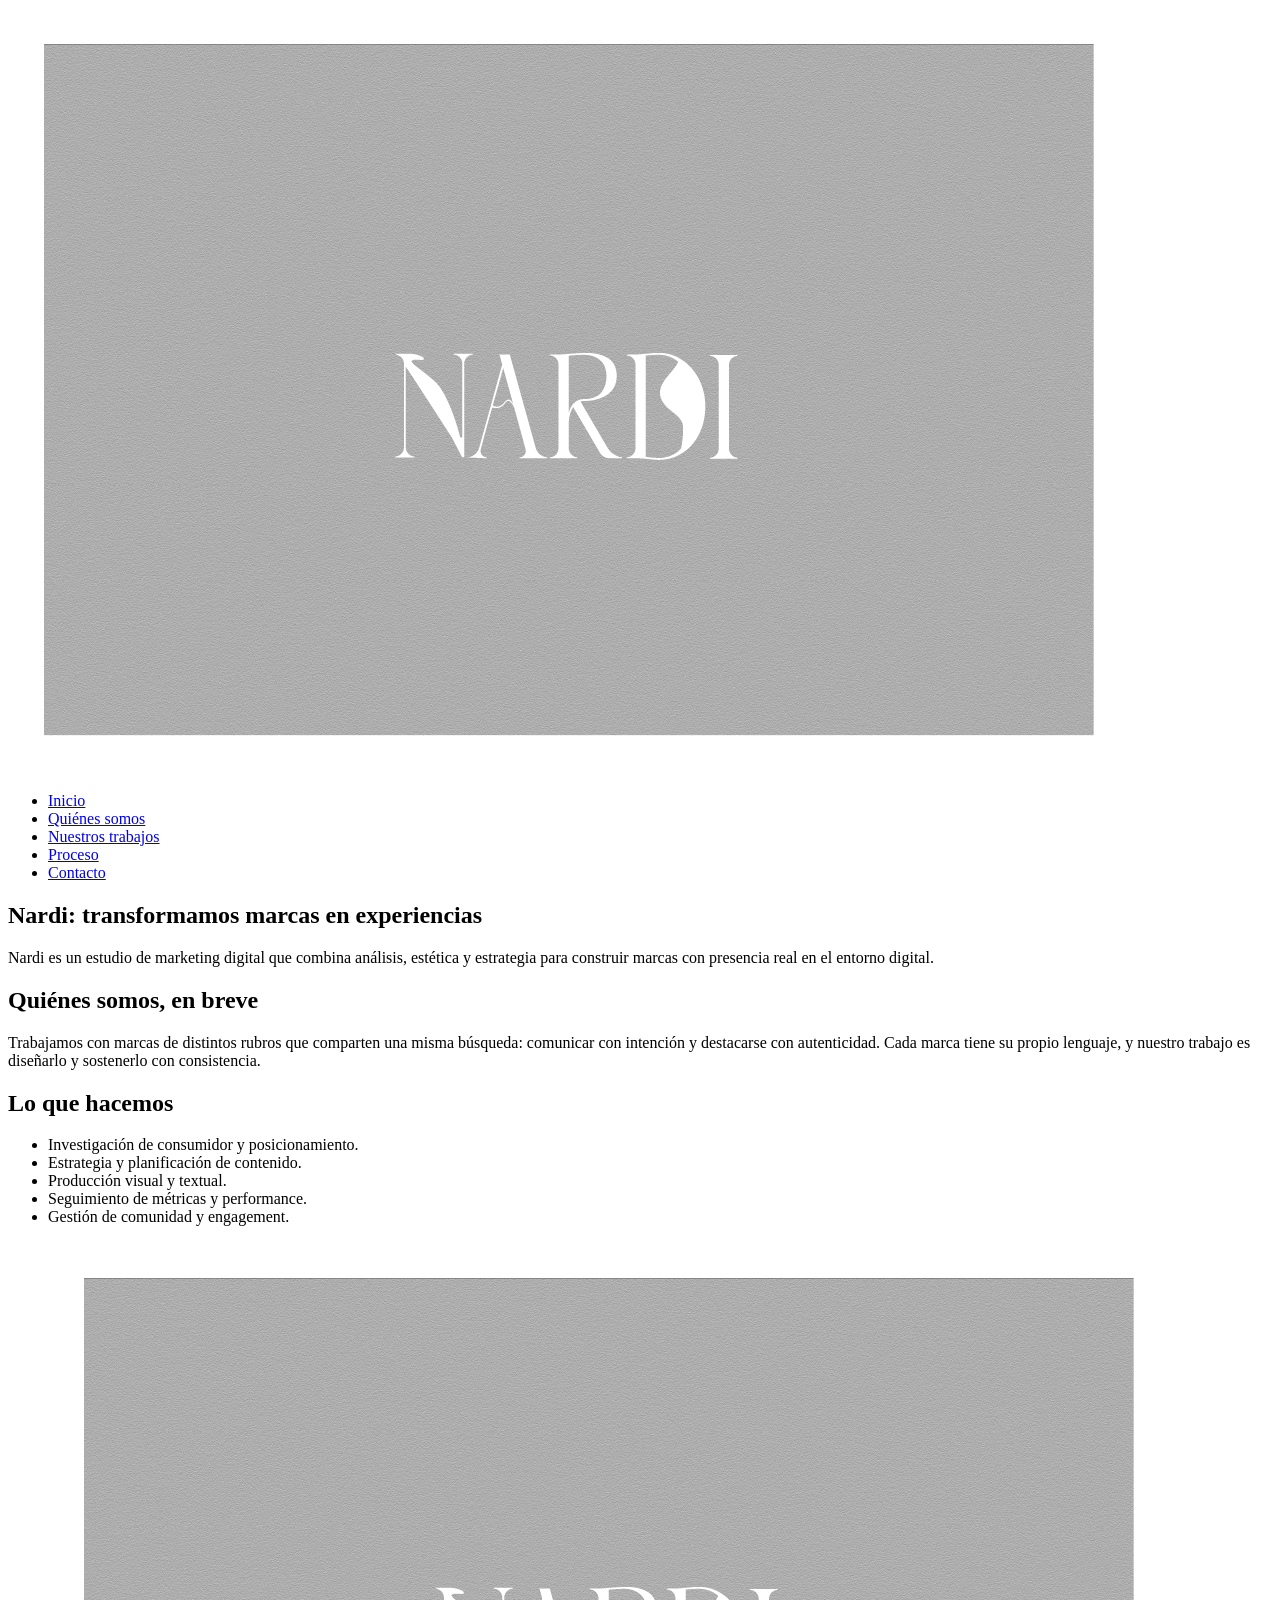
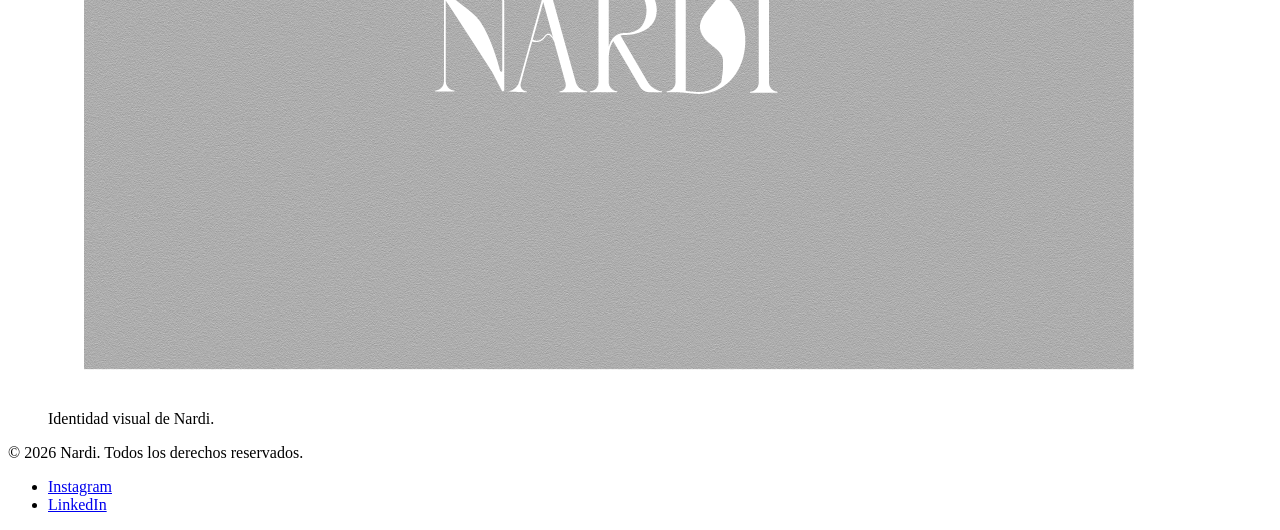
==== index.html @ d9630304 "estructura base del sitio" ====
<!DOCTYPE html>
<html lang="es">
<head>
    <meta charset="UTF-8">
    <meta name="viewport" content="width=device-width, initial-scale=1.0">
    <title>Nardi | Digital Marketing Agency</title>
</head>
<body>

    <header>
        <img src="./img/nardi-logo.png" alt="Nardi">
        <nav>
            <ul>
                <li><a href="./index.html">Inicio</a></li>
                <li><a href="./pages/quienes-somos.html">Quiénes somos</a></li>
                <li><a href="./pages/nuestros-trabajos.html">Nuestros trabajos</a></li>
                <li><a href="./pages/proceso.html">Proceso</a></li>
                <li><a href="./pages/contacto.html">Contacto</a></li>
            </ul>
        </nav>
    </header>

    <main>
        <section>
            <h1>Nardi: transformamos marcas en experiencias</h1>
            <p>Nardi es un estudio de marketing digital que combina análisis, estética y estrategia para construir marcas con presencia real en el entorno digital.</p>
        </section>

        <section>
            <h2>Quiénes somos, en breve</h2>
            <p>Trabajamos con marcas de distintos rubros que comparten una misma búsqueda: comunicar con intención y destacarse con autenticidad. Cada marca tiene su propio lenguaje, y nuestro trabajo es diseñarlo y sostenerlo con consistencia.</p>
        </section>

        <section>
            <h2>Lo que hacemos</h2>
            <ul>
                <li>Investigación de consumidor y posicionamiento.</li>
                <li>Estrategia y planificación de contenido.</li>
                <li>Producción visual y textual.</li>
                <li>Seguimiento de métricas y performance.</li>
                <li>Gestión de comunidad y engagement.</li>
            </ul>
        </section>

        <figure>
            <img src="./img/nardi-logo.png" alt="Logo de Nardi">
            <figcaption>Identidad visual de Nardi.</figcaption>
        </figure>
    </main>

    <footer>
        <p>&copy; 2026 Nardi. Todos los derechos reservados.</p>
        <ul>
            <li><a href="#">Instagram</a></li>
            <li><a href="#">LinkedIn</a></li>
        </ul>
    </footer>

</body>
</html>
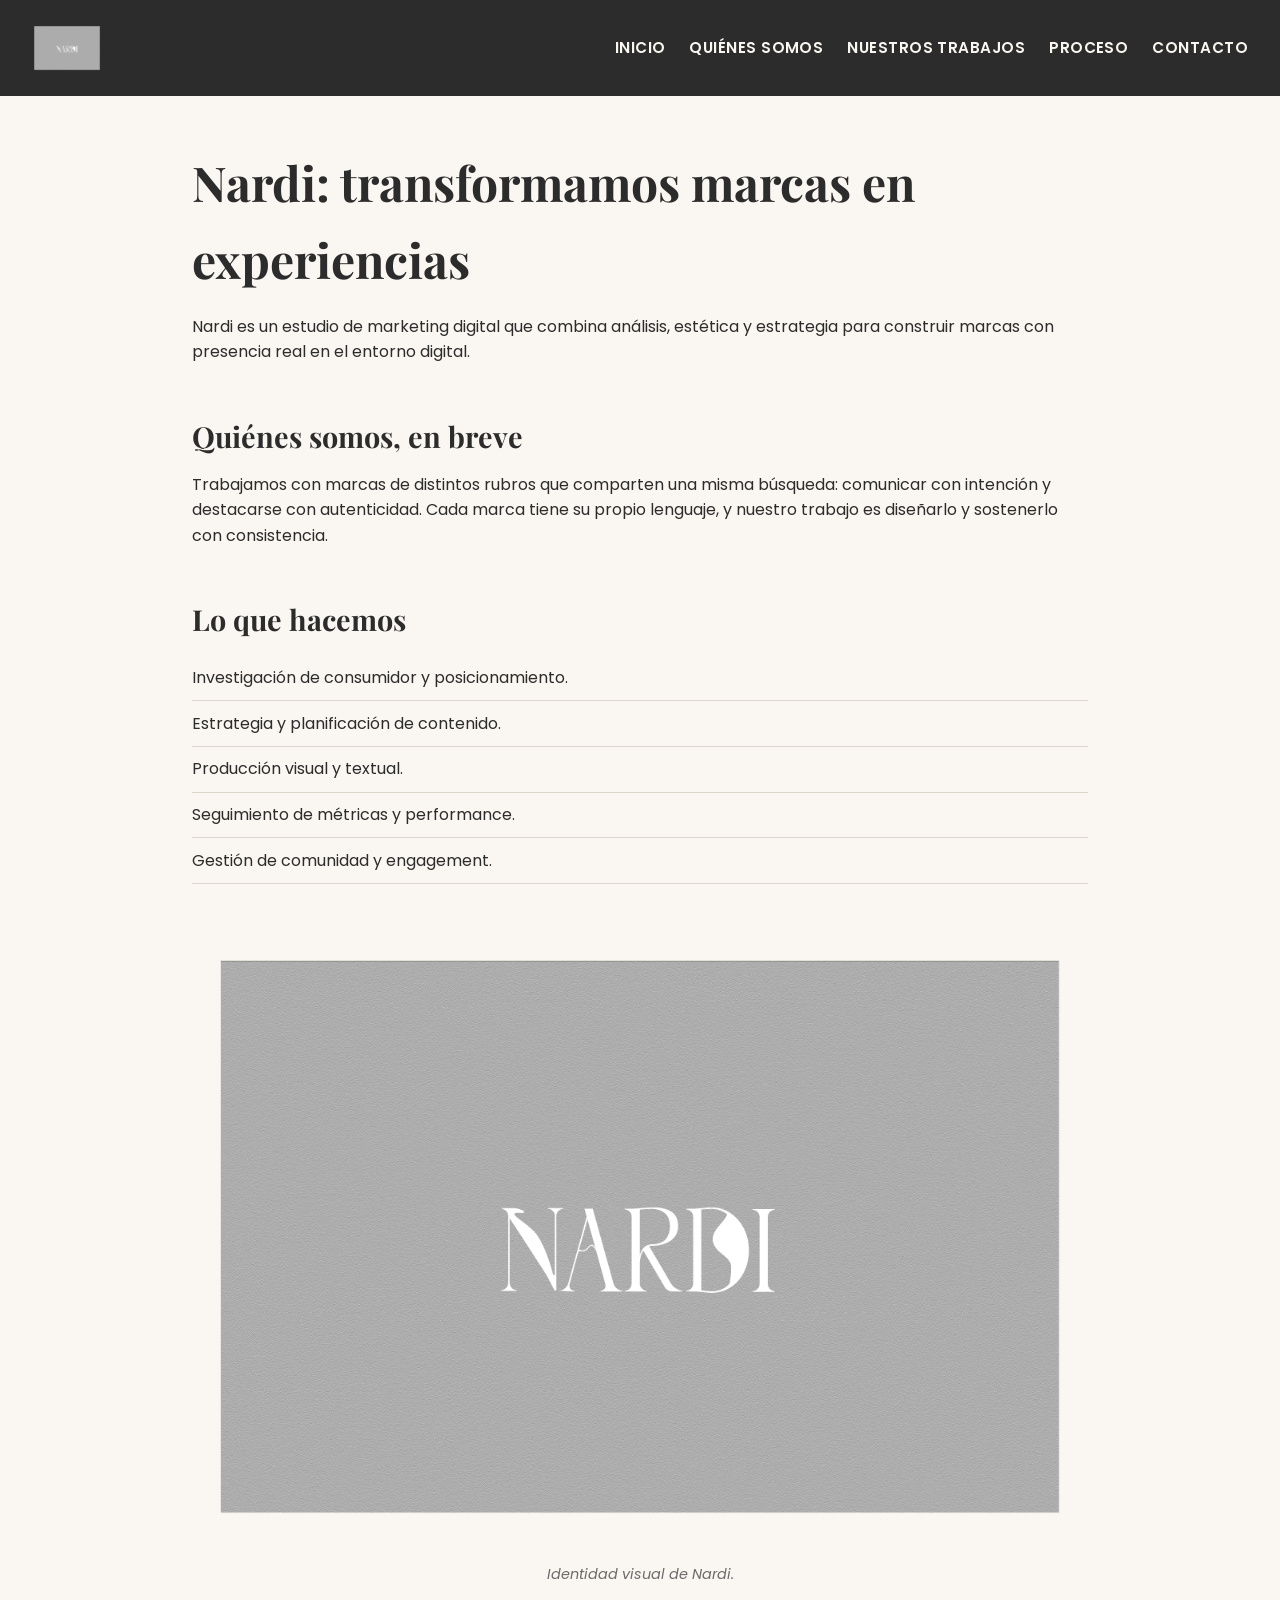
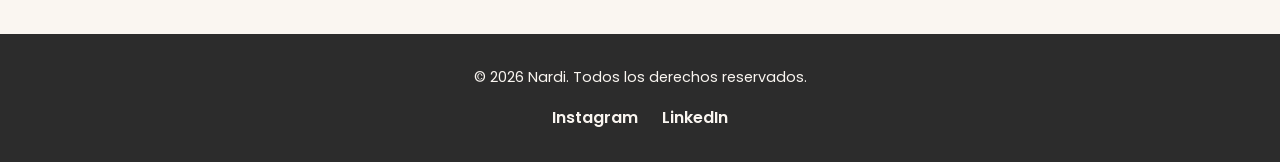
==== commit 5fc3e716: "estilizacion visual con css" ====
--- a/index.html
+++ b/index.html
@@ -4,36 +4,40 @@
     <meta charset="UTF-8">
     <meta name="viewport" content="width=device-width, initial-scale=1.0">
     <title>Nardi | Digital Marketing Agency</title>
+    <link rel="preconnect" href="https://fonts.googleapis.com">
+    <link rel="preconnect" href="https://fonts.gstatic.com" crossorigin>
+    <link href="https://fonts.googleapis.com/css2?family=Playfair+Display:wght@600;700&family=Poppins:wght@300;400;600&display=swap" rel="stylesheet">
+    <link rel="stylesheet" href="./styles/styles.css">
 </head>
 <body>
 
-    <header>
-        <img src="./img/nardi-logo.png" alt="Nardi">
-        <nav>
-            <ul>
-                <li><a href="./index.html">Inicio</a></li>
-                <li><a href="./pages/quienes-somos.html">Quiénes somos</a></li>
-                <li><a href="./pages/nuestros-trabajos.html">Nuestros trabajos</a></li>
-                <li><a href="./pages/proceso.html">Proceso</a></li>
-                <li><a href="./pages/contacto.html">Contacto</a></li>
+    <header class="site-header">
+        <img class="logo" src="./img/nardi-logo.png" alt="Nardi">
+        <nav class="site-nav">
+            <ul class="nav-list">
+                <li><a class="nav-link" href="./index.html">Inicio</a></li>
+                <li><a class="nav-link" href="./pages/quienes-somos.html">Quiénes somos</a></li>
+                <li><a class="nav-link" href="./pages/nuestros-trabajos.html">Nuestros trabajos</a></li>
+                <li><a class="nav-link" href="./pages/proceso.html">Proceso</a></li>
+                <li><a class="nav-link" href="./pages/contacto.html">Contacto</a></li>
             </ul>
         </nav>
     </header>
 
-    <main>
-        <section>
+    <main class="site-main">
+        <section class="section section-intro">
             <h1>Nardi: transformamos marcas en experiencias</h1>
             <p>Nardi es un estudio de marketing digital que combina análisis, estética y estrategia para construir marcas con presencia real en el entorno digital.</p>
         </section>
 
-        <section>
+        <section class="section">
             <h2>Quiénes somos, en breve</h2>
             <p>Trabajamos con marcas de distintos rubros que comparten una misma búsqueda: comunicar con intención y destacarse con autenticidad. Cada marca tiene su propio lenguaje, y nuestro trabajo es diseñarlo y sostenerlo con consistencia.</p>
         </section>
 
-        <section>
+        <section class="section">
             <h2>Lo que hacemos</h2>
-            <ul>
+            <ul class="content-list">
                 <li>Investigación de consumidor y posicionamiento.</li>
                 <li>Estrategia y planificación de contenido.</li>
                 <li>Producción visual y textual.</li>
@@ -42,17 +46,17 @@
             </ul>
         </section>
 
-        <figure>
-            <img src="./img/nardi-logo.png" alt="Logo de Nardi">
-            <figcaption>Identidad visual de Nardi.</figcaption>
+        <figure class="figure">
+            <img class="figure-img" src="./img/nardi-logo.png" alt="Logo de Nardi">
+            <figcaption class="figure-caption">Identidad visual de Nardi.</figcaption>
         </figure>
     </main>
 
-    <footer>
-        <p>&copy; 2026 Nardi. Todos los derechos reservados.</p>
-        <ul>
-            <li><a href="#">Instagram</a></li>
-            <li><a href="#">LinkedIn</a></li>
+    <footer class="site-footer">
+        <p class="footer-text">&copy; 2026 Nardi. Todos los derechos reservados.</p>
+        <ul class="social-list">
+            <li><a class="social-link" href="#">Instagram</a></li>
+            <li><a class="social-link" href="#">LinkedIn</a></li>
         </ul>
     </footer>
 
--- a/styles/styles.css
+++ b/styles/styles.css
@@ -0,0 +1,186 @@
+/* =============================================
+   NARDI — Hoja de estilos general
+   Paleta: gris carbón + blanco hueso + terracota
+   Tipografía: Playfair Display (títulos) + Poppins (texto)
+   =========================================== */
+
+/* ===== Variables globales ===== */
+:root {
+    --color-primary: #2C2C2C;
+    --color-secondary: #FAF6F1;
+    --color-accent: #C1694F;
+    --color-text: #2C2C2C;
+    --color-text-light: #FAF6F1;
+    --font-heading: 'Playfair Display', serif;
+    --font-body: 'Poppins', sans-serif;
+}
+
+/* ===== Reset básico ===== */
+* {
+    margin: 0;
+    padding: 0;
+    box-sizing: border-box;
+}
+
+/* ===== Tipografía y fondo general ===== */
+body {
+    font-family: var(--font-body);
+    font-weight: 400;
+    color: var(--color-text);
+    background-color: var(--color-secondary);
+    line-height: 1.6;
+}
+
+h1,
+h2 {
+    font-family: var(--font-heading);
+    color: var(--color-primary);
+    font-weight: 700;
+}
+
+h1 {
+    font-size: 2.5rem;
+    margin-bottom: 1rem;
+}
+
+p {
+    font-weight: 400;
+    font-size: 1rem;
+    margin-bottom: 1rem;
+}
+
+h2 {
+    font-size: 1.8rem;
+    margin-bottom: 0.8rem;
+}
+
+a {
+    color: var(--color-accent);
+    text-decoration: none;
+}
+
+a:hover {
+    text-decoration: underline;
+}
+
+/* ===== Header y navegación ===== */
+.site-header {
+    background-color: var(--color-primary);
+    padding: 1.5rem 2rem;
+    display: flex;
+    flex-wrap: wrap;
+    align-items: center;
+    justify-content: space-between;
+    gap: 1rem;
+}
+
+.logo {
+    height: 48px;
+    width: auto;
+    border-radius: 4px;
+}
+
+.site-nav .nav-list {
+    list-style: none;
+    display: flex;
+    flex-wrap: wrap;
+    gap: 1.5rem;
+}
+
+.nav-link {
+    color: var(--color-text-light);
+    font-weight: 600;
+    font-size: 0.95rem;
+    letter-spacing: 0.03em;
+    text-transform: uppercase;
+}
+
+.nav-link:hover {
+    color: var(--color-accent);
+    text-decoration: none;
+}
+
+/* ===== Contenido principal ===== */
+.site-main {
+    max-width: 960px;
+    margin: 0 auto;
+    padding: 3rem 2rem;
+}
+
+.section {
+    margin-bottom: 3rem;
+}
+
+.section-intro h1 {
+    font-size: 3rem;
+}
+
+.content-list {
+    list-style: none;
+}
+
+.content-list li {
+    padding: 0.6rem 0;
+    border-bottom: 1px solid #ddd6cd;
+}
+
+/* ===== Tarjetas: proyectos y pasos del proceso ===== */
+.card {
+    background-color: #ffffff;
+    border-left: 4px solid var(--color-accent);
+    padding: 1.5rem;
+    margin-bottom: 1.5rem;
+    border-radius: 4px;
+}
+
+.card h2 {
+    font-size: 1.4rem;
+    margin-bottom: 0.5rem;
+}
+
+/* ===== Figuras e imágenes ===== */
+.figure {
+    margin-top: 2rem;
+    text-align: center;
+}
+
+.figure-img {
+    max-width: 100%;
+    border-radius: 6px;
+}
+
+.figure-caption {
+    margin-top: 0.8rem;
+    font-style: italic;
+    color: #6b6b6b;
+    font-size: 0.9rem;
+}
+
+/* ===== Footer ===== */
+.site-footer {
+    background-color: var(--color-primary);
+    color: var(--color-text-light);
+    text-align: center;
+    padding: 2rem;
+}
+
+.footer-text {
+    margin-bottom: 1rem;
+    font-size: 0.9rem;
+}
+
+.social-list {
+    list-style: none;
+    display: flex;
+    justify-content: center;
+    gap: 1.5rem;
+}
+
+.social-link {
+    color: var(--color-text-light);
+    font-weight: 600;
+}
+
+.social-link:hover {
+    color: var(--color-accent);
+}
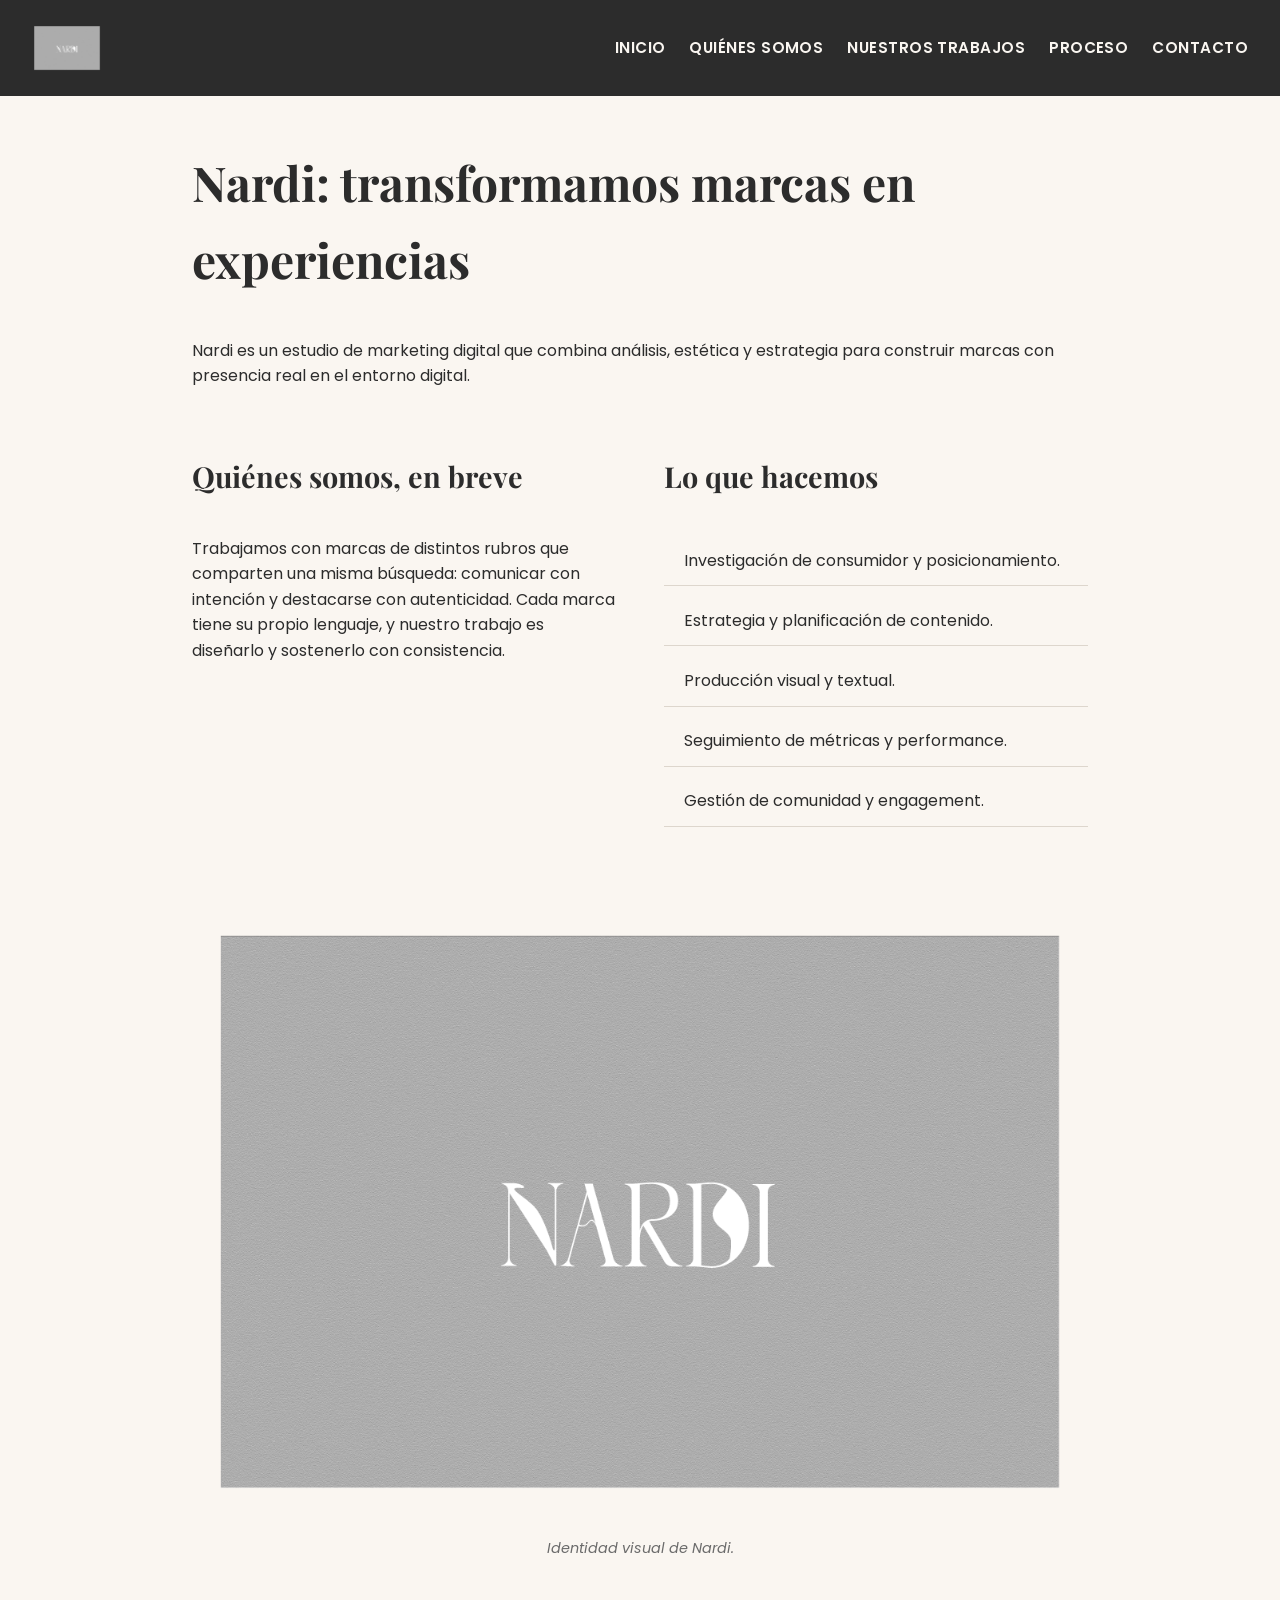
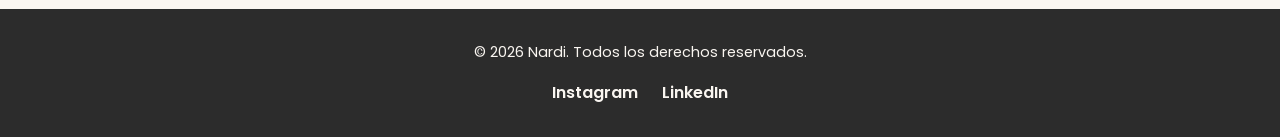
==== commit cb7712fa: "grid y media queries responsive" ====
--- a/index.html
+++ b/index.html
@@ -24,18 +24,18 @@
         </nav>
     </header>
 
-    <main class="site-main">
-        <section class="section section-intro">
+    <main class="site-main site-main--home">
+        <section class="section section-intro grid-hero">
             <h1>Nardi: transformamos marcas en experiencias</h1>
             <p>Nardi es un estudio de marketing digital que combina análisis, estética y estrategia para construir marcas con presencia real en el entorno digital.</p>
         </section>
 
-        <section class="section">
+        <section class="section grid-about">
             <h2>Quiénes somos, en breve</h2>
             <p>Trabajamos con marcas de distintos rubros que comparten una misma búsqueda: comunicar con intención y destacarse con autenticidad. Cada marca tiene su propio lenguaje, y nuestro trabajo es diseñarlo y sostenerlo con consistencia.</p>
         </section>
 
-        <section class="section">
+        <section class="section grid-services">
             <h2>Lo que hacemos</h2>
             <ul class="content-list">
                 <li>Investigación de consumidor y posicionamiento.</li>
@@ -46,7 +46,7 @@
             </ul>
         </section>
 
-        <figure class="figure">
+        <figure class="figure grid-figure">
             <img class="figure-img" src="./img/nardi-logo.png" alt="Logo de Nardi">
             <figcaption class="figure-caption">Identidad visual de Nardi.</figcaption>
         </figure>
--- a/styles/styles.css
+++ b/styles/styles.css
@@ -1,8 +1,16 @@
-/* =============================================
+/* ============================================
    NARDI — Hoja de estilos general
    Paleta: gris carbón + blanco hueso + terracota
    Tipografía: Playfair Display (títulos) + Poppins (texto)
-   =========================================== */
+   Layout: Flexbox + Box Model
+   ============================================ */
+
+/* ===== Reset básico (siempre primero) ===== */
+* {
+    margin: 0;
+    padding: 0;
+    box-sizing: border-box;
+}
 
 /* ===== Variables globales ===== */
 :root {
@@ -15,13 +23,6 @@
     --font-body: 'Poppins', sans-serif;
 }
 
-/* ===== Reset básico ===== */
-* {
-    margin: 0;
-    padding: 0;
-    box-sizing: border-box;
-}
-
 /* ===== Tipografía y fondo general ===== */
 body {
     font-family: var(--font-body);
@@ -100,15 +101,20 @@
     text-decoration: none;
 }
 
-/* ===== Contenido principal ===== */
+/* ===== Contenido principal (Flexbox + gap en vez de márgenes manuales) ===== */
 .site-main {
     max-width: 960px;
     margin: 0 auto;
     padding: 3rem 2rem;
+    display: flex;
+    flex-direction: column;
+    gap: 3rem;
 }
 
 .section {
-    margin-bottom: 3rem;
+    display: flex;
+    flex-direction: column;
+    gap: 1.5rem;
 }
 
 .section-intro h1 {
@@ -117,10 +123,13 @@
 
 .content-list {
     list-style: none;
+    display: flex;
+    flex-direction: column;
+    gap: 0.6rem;
 }
 
 .content-list li {
-    padding: 0.6rem 0;
+    padding: 0.75rem 1.25rem;
     border-bottom: 1px solid #ddd6cd;
 }
 
@@ -129,7 +138,6 @@
     background-color: #ffffff;
     border-left: 4px solid var(--color-accent);
     padding: 1.5rem;
-    margin-bottom: 1.5rem;
     border-radius: 4px;
 }
 
@@ -184,3 +192,46 @@
 .social-link:hover {
     color: var(--color-accent);
 }
+
+/* ===== Grid responsivo (Mobile-First) =====
+   Base (sin media query): todo apilado en 1 columna, 100% del ancho,
+   gracias al display:flex / flex-direction:column ya definido arriba.
+   A partir de los 1024px de ancho, algunas secciones pasan a usar
+   CSS Grid con grid-template-areas para organizar el contenido en
+   varias columnas. */
+@media (min-width: 1024px) {
+
+    /* Grid con áreas nombradas para la portada (index.html) */
+    .site-main--home {
+        display: grid;
+        grid-template-columns: 1fr 1fr;
+        grid-template-areas:
+            "hero    hero"
+            "about   services"
+            "figure  figure";
+        gap: 3rem;
+    }
+
+    .grid-hero {
+        grid-area: hero;
+    }
+
+    .grid-about {
+        grid-area: about;
+    }
+
+    .grid-services {
+        grid-area: services;
+    }
+
+    .grid-figure {
+        grid-area: figure;
+    }
+
+    /* Grid de tarjetas para nuestros-trabajos.html: pasa de 1 a 2 columnas */
+    .cards-grid {
+        display: grid;
+        grid-template-columns: repeat(2, 1fr);
+        gap: 1.5rem;
+    }
+}
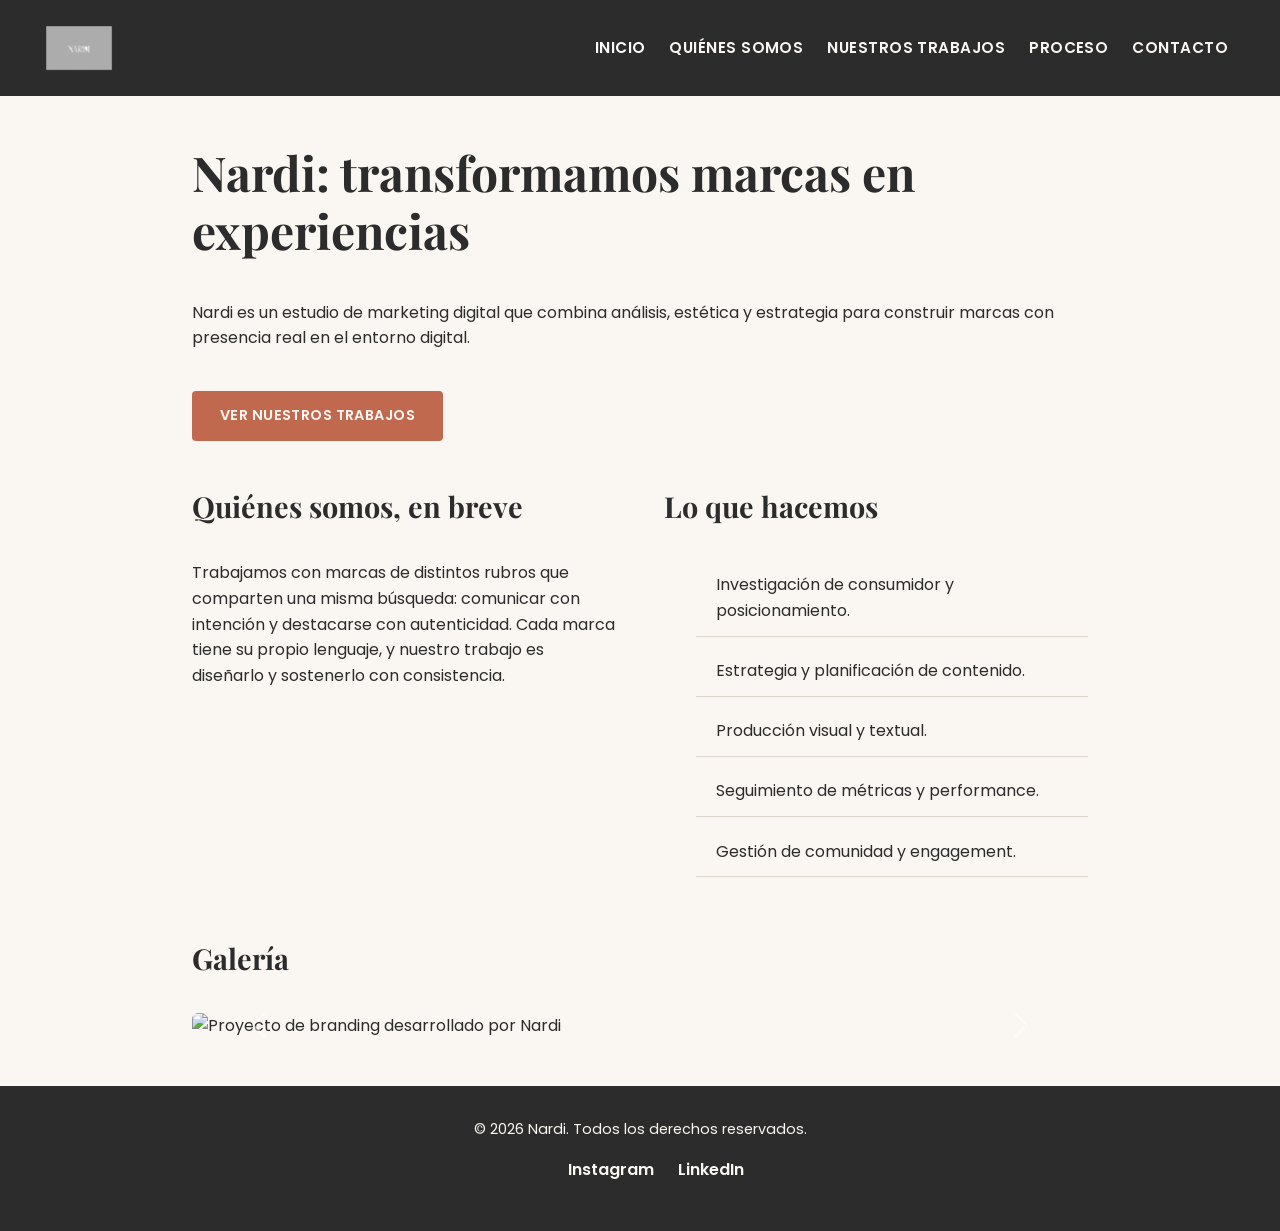
==== commit cef0bd49: "integracion de bootstrap navbar carousel y estados interactivos" ====
--- a/index.html
+++ b/index.html
@@ -7,20 +7,30 @@
     <link rel="preconnect" href="https://fonts.googleapis.com">
     <link rel="preconnect" href="https://fonts.gstatic.com" crossorigin>
     <link href="https://fonts.googleapis.com/css2?family=Playfair+Display:wght@600;700&family=Poppins:wght@300;400;600&display=swap" rel="stylesheet">
+    <link href="https://cdn.jsdelivr.net/npm/bootstrap@5.3.3/dist/css/bootstrap.min.css" rel="stylesheet">
     <link rel="stylesheet" href="./styles/styles.css">
 </head>
 <body>
 
     <header class="site-header">
-        <img class="logo" src="./img/nardi-logo.png" alt="Nardi">
-        <nav class="site-nav">
-            <ul class="nav-list">
-                <li><a class="nav-link" href="./index.html">Inicio</a></li>
-                <li><a class="nav-link" href="./pages/quienes-somos.html">Quiénes somos</a></li>
-                <li><a class="nav-link" href="./pages/nuestros-trabajos.html">Nuestros trabajos</a></li>
-                <li><a class="nav-link" href="./pages/proceso.html">Proceso</a></li>
-                <li><a class="nav-link" href="./pages/contacto.html">Contacto</a></li>
-            </ul>
+        <nav class="navbar navbar-expand-lg navbar-dark navbar-nardi">
+            <div class="container-fluid">
+                <a class="navbar-brand" href="./index.html">
+                    <img class="logo" src="./img/nardi-logo.png" alt="Nardi">
+                </a>
+                <button class="navbar-toggler" type="button" data-bs-toggle="collapse" data-bs-target="#navbarNardi" aria-controls="navbarNardi" aria-expanded="false" aria-label="Abrir menú de navegación">
+                    <span class="navbar-toggler-icon"></span>
+                </button>
+                <div class="collapse navbar-collapse" id="navbarNardi">
+                    <ul class="navbar-nav ms-auto">
+                        <li class="nav-item"><a class="nav-link active" aria-current="page" href="./index.html">Inicio</a></li>
+                        <li class="nav-item"><a class="nav-link" href="./pages/quienes-somos.html">Quiénes somos</a></li>
+                        <li class="nav-item"><a class="nav-link" href="./pages/nuestros-trabajos.html">Nuestros trabajos</a></li>
+                        <li class="nav-item"><a class="nav-link" href="./pages/proceso.html">Proceso</a></li>
+                        <li class="nav-item"><a class="nav-link" href="./pages/contacto.html">Contacto</a></li>
+                    </ul>
+                </div>
+            </div>
         </nav>
     </header>
 
@@ -28,6 +38,7 @@
         <section class="section section-intro grid-hero">
             <h1>Nardi: transformamos marcas en experiencias</h1>
             <p>Nardi es un estudio de marketing digital que combina análisis, estética y estrategia para construir marcas con presencia real en el entorno digital.</p>
+            <a class="btn-nardi" href="./pages/nuestros-trabajos.html" role="button">Ver nuestros trabajos</a>
         </section>
 
         <section class="section grid-about">
@@ -46,10 +57,35 @@
             </ul>
         </section>
 
-        <figure class="figure grid-figure">
-            <img class="figure-img" src="./img/nardi-logo.png" alt="Logo de Nardi">
-            <figcaption class="figure-caption">Identidad visual de Nardi.</figcaption>
-        </figure>
+        <section class="section grid-gallery" aria-label="Galería de proyectos">
+            <h2>Galería</h2>
+            <div id="carouselNardi" class="carousel slide carousel-nardi" data-bs-ride="carousel">
+                <div class="carousel-indicators">
+                    <button type="button" data-bs-target="#carouselNardi" data-bs-slide-to="0" class="active" aria-current="true" aria-label="Slide 1"></button>
+                    <button type="button" data-bs-target="#carouselNardi" data-bs-slide-to="1" aria-label="Slide 2"></button>
+                    <button type="button" data-bs-target="#carouselNardi" data-bs-slide-to="2" aria-label="Slide 3"></button>
+                </div>
+                <div class="carousel-inner">
+                    <div class="carousel-item active">
+                        <img src="https://placehold.co/1200x500/2c2c2c/faf6f1?text=Nardi+-+Branding" class="d-block w-100" alt="Proyecto de branding desarrollado por Nardi">
+                    </div>
+                    <div class="carousel-item">
+                        <img src="https://placehold.co/1200x500/c1694f/faf6f1?text=Nardi+-+Redes+sociales" class="d-block w-100" alt="Proyecto de redes sociales desarrollado por Nardi">
+                    </div>
+                    <div class="carousel-item">
+                        <img src="https://placehold.co/1200x500/2c2c2c/c1694f?text=Nardi+-+Identidad+visual" class="d-block w-100" alt="Proyecto de identidad visual desarrollado por Nardi">
+                    </div>
+                </div>
+                <button class="carousel-control-prev" type="button" data-bs-target="#carouselNardi" data-bs-slide="prev">
+                    <span class="carousel-control-prev-icon" aria-hidden="true"></span>
+                    <span class="visually-hidden">Anterior</span>
+                </button>
+                <button class="carousel-control-next" type="button" data-bs-target="#carouselNardi" data-bs-slide="next">
+                    <span class="carousel-control-next-icon" aria-hidden="true"></span>
+                    <span class="visually-hidden">Siguiente</span>
+                </button>
+            </div>
+        </section>
     </main>
 
     <footer class="site-footer">
@@ -60,5 +96,6 @@
         </ul>
     </footer>
 
+    <script src="https://cdn.jsdelivr.net/npm/bootstrap@5.3.3/dist/js/bootstrap.bundle.min.js"></script>
 </body>
 </html>
--- a/styles/styles.css
+++ b/styles/styles.css
@@ -2,7 +2,7 @@
    NARDI — Hoja de estilos general
    Paleta: gris carbón + blanco hueso + terracota
    Tipografía: Playfair Display (títulos) + Poppins (texto)
-   Layout: Flexbox + Box Model
+   Layout: Flexbox + Box Model + CSS Grid + Bootstrap
    ============================================ */
 
 /* ===== Reset básico (siempre primero) ===== */
@@ -17,6 +17,7 @@
     --color-primary: #2C2C2C;
     --color-secondary: #FAF6F1;
     --color-accent: #C1694F;
+    --color-accent-dark: #A8563F;
     --color-text: #2C2C2C;
     --color-text-light: #FAF6F1;
     --font-heading: 'Playfair Display', serif;
@@ -58,47 +59,53 @@
 a {
     color: var(--color-accent);
     text-decoration: none;
+    transition: color 0.2s ease;
 }
 
 a:hover {
     text-decoration: underline;
 }
 
-/* ===== Header y navegación ===== */
-.site-header {
+/* ===== Header y navegación (Navbar de Bootstrap con estilo propio) =====
+   Usamos el componente Navbar de Bootstrap (con su menú hamburguesa
+   responsivo incluido), pero lo reestilamos por completo para que
+   respete la paleta e identidad visual de Nardi. */
+.navbar-nardi {
     background-color: var(--color-primary);
-    padding: 1.5rem 2rem;
-    display: flex;
-    flex-wrap: wrap;
-    align-items: center;
-    justify-content: space-between;
-    gap: 1rem;
-}
-
-.logo {
+    padding: 1.2rem 2rem;
+}
+
+.navbar-nardi .logo {
     height: 48px;
     width: auto;
     border-radius: 4px;
 }
 
-.site-nav .nav-list {
-    list-style: none;
-    display: flex;
-    flex-wrap: wrap;
-    gap: 1.5rem;
-}
-
-.nav-link {
+.navbar-nardi .nav-link {
     color: var(--color-text-light);
     font-weight: 600;
     font-size: 0.95rem;
     letter-spacing: 0.03em;
     text-transform: uppercase;
-}
-
-.nav-link:hover {
+    margin-left: 0.5rem;
+    transition: color 0.2s ease;
+}
+
+.navbar-nardi .nav-link:hover,
+.navbar-nardi .nav-link:focus {
     color: var(--color-accent);
-    text-decoration: none;
+}
+
+.navbar-nardi .nav-link:active {
+    color: var(--color-accent-dark);
+}
+
+.navbar-toggler {
+    border-color: rgba(250, 246, 241, 0.4);
+}
+
+.navbar-toggler:focus {
+    box-shadow: 0 0 0 3px rgba(193, 105, 79, 0.5);
 }
 
 /* ===== Contenido principal (Flexbox + gap en vez de márgenes manuales) ===== */
@@ -133,17 +140,77 @@
     border-bottom: 1px solid #ddd6cd;
 }
 
-/* ===== Tarjetas: proyectos y pasos del proceso ===== */
+/* ===== Botones propios (por encima del estilo por defecto de Bootstrap) ===== */
+.btn-nardi {
+    display: inline-block;
+    align-self: flex-start;
+    background-color: var(--color-accent);
+    color: var(--color-text-light);
+    font-weight: 600;
+    font-size: 0.9rem;
+    letter-spacing: 0.03em;
+    text-transform: uppercase;
+    padding: 0.85rem 1.75rem;
+    border: none;
+    border-radius: 4px;
+    transition: background-color 0.2s ease, transform 0.15s ease;
+}
+
+.btn-nardi:hover {
+    background-color: var(--color-accent-dark);
+    color: var(--color-text-light);
+    text-decoration: none;
+}
+
+.btn-nardi:focus {
+    outline: 3px solid var(--color-primary);
+    outline-offset: 2px;
+    text-decoration: none;
+}
+
+.btn-nardi:active {
+    transform: scale(0.97);
+}
+
+/* ===== Tarjetas: proyectos y pasos del proceso =====
+   Las tarjetas de la galería de "Nuestros trabajos" son ahora
+   elementos clicables (enlaces), por eso definimos sus 3 estados
+   interactivos: hover, focus y active, con transition para que el
+   cambio sea suave. */
 .card {
+    display: block;
     background-color: #ffffff;
     border-left: 4px solid var(--color-accent);
     padding: 1.5rem;
     border-radius: 4px;
+    text-decoration: none;
+    color: var(--color-text);
+    transition: transform 0.2s ease, box-shadow 0.2s ease, border-color 0.2s ease;
 }
 
 .card h2 {
     font-size: 1.4rem;
     margin-bottom: 0.5rem;
+}
+
+.card p {
+    margin-bottom: 0;
+}
+
+.card:hover {
+    transform: translateY(-4px);
+    box-shadow: 0 10px 24px rgba(44, 44, 44, 0.12);
+    text-decoration: none;
+}
+
+.card:focus {
+    outline: 3px solid var(--color-accent);
+    outline-offset: 2px;
+}
+
+.card:active {
+    transform: translateY(-1px);
+    border-left-color: var(--color-primary);
 }
 
 /* ===== Figuras e imágenes ===== */
@@ -164,6 +231,21 @@
     font-size: 0.9rem;
 }
 
+/* ===== Carousel de Bootstrap, reestilado con la identidad de Nardi ===== */
+.carousel-nardi {
+    border-radius: 6px;
+    overflow: hidden;
+}
+
+.carousel-nardi .carousel-indicators [data-bs-target] {
+    background-color: var(--color-accent);
+}
+
+.carousel-nardi .carousel-control-prev,
+.carousel-nardi .carousel-control-next {
+    transition: opacity 0.2s ease;
+}
+
 /* ===== Footer ===== */
 .site-footer {
     background-color: var(--color-primary);
@@ -187,10 +269,16 @@
 .social-link {
     color: var(--color-text-light);
     font-weight: 600;
-}
-
-.social-link:hover {
+    transition: color 0.2s ease;
+}
+
+.social-link:hover,
+.social-link:focus {
     color: var(--color-accent);
+}
+
+.social-link:active {
+    color: var(--color-accent-dark);
 }
 
 /* ===== Grid responsivo (Mobile-First) =====
@@ -208,7 +296,7 @@
         grid-template-areas:
             "hero    hero"
             "about   services"
-            "figure  figure";
+            "gallery gallery";
         gap: 3rem;
     }
 
@@ -224,8 +312,8 @@
         grid-area: services;
     }
 
-    .grid-figure {
-        grid-area: figure;
+    .grid-gallery {
+        grid-area: gallery;
     }
 
     /* Grid de tarjetas para nuestros-trabajos.html: pasa de 1 a 2 columnas */
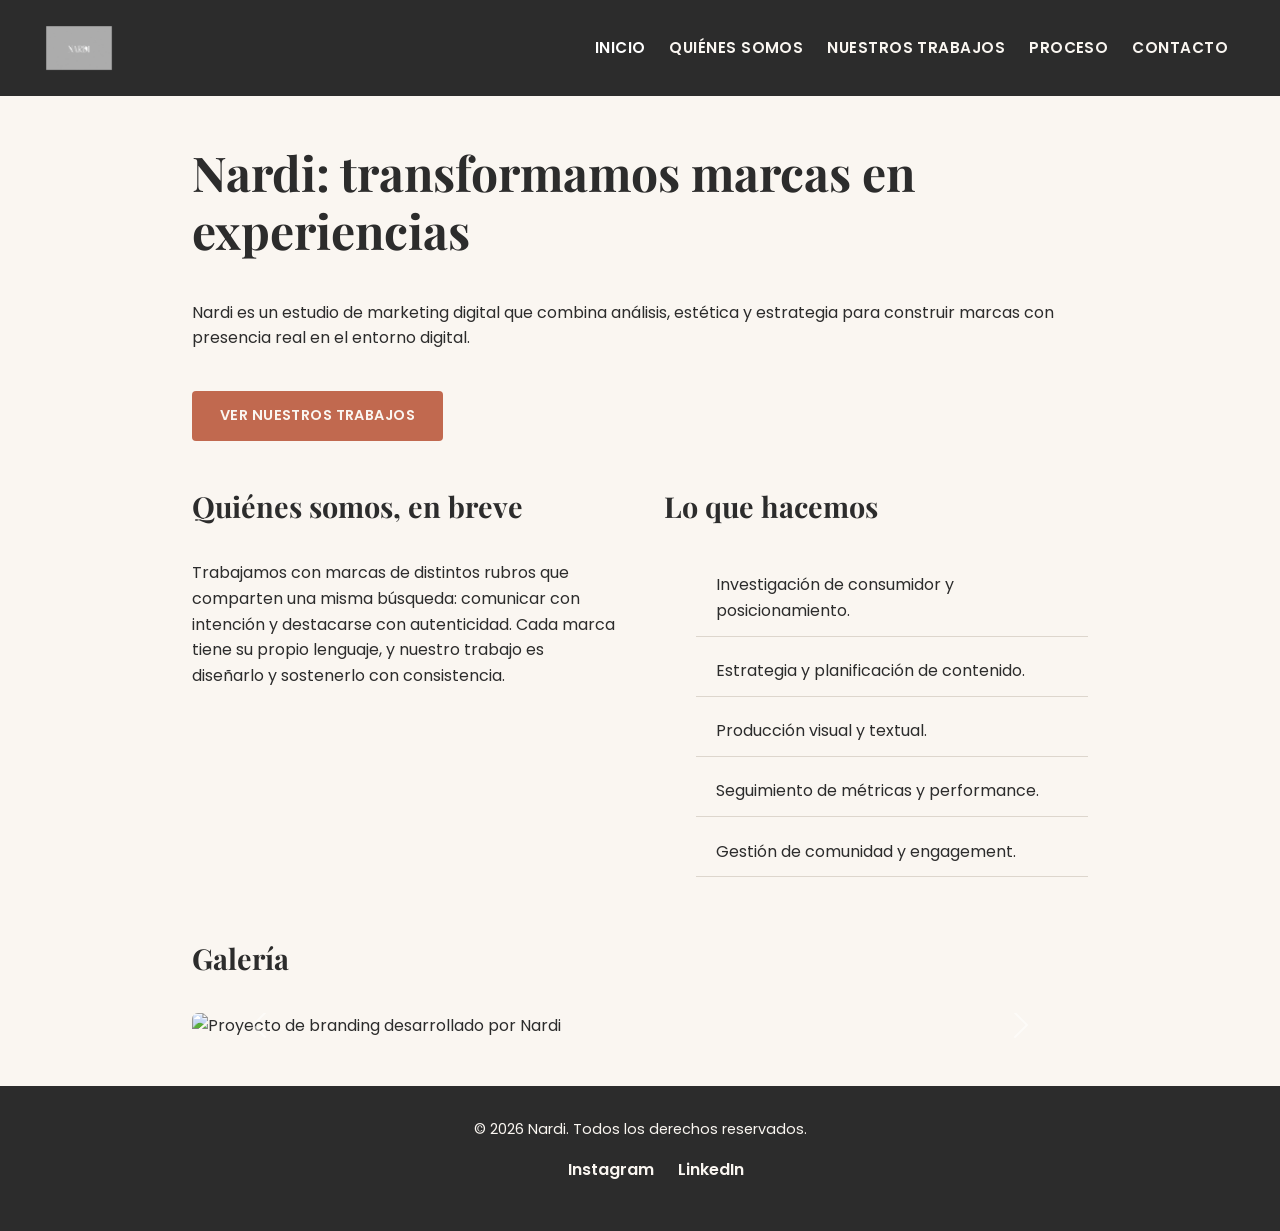
==== commit 4cca887e: "feat: animaciones locales, AOS y SCSS avanzado" ====
--- a/index.html
+++ b/index.html
@@ -8,6 +8,7 @@
     <link rel="preconnect" href="https://fonts.gstatic.com" crossorigin>
     <link href="https://fonts.googleapis.com/css2?family=Playfair+Display:wght@600;700&family=Poppins:wght@300;400;600&display=swap" rel="stylesheet">
     <link href="https://cdn.jsdelivr.net/npm/bootstrap@5.3.3/dist/css/bootstrap.min.css" rel="stylesheet">
+    <link href="https://cdn.jsdelivr.net/npm/aos@2.3.4/dist/aos.css" rel="stylesheet">
     <link rel="stylesheet" href="./styles/styles.css">
 </head>
 <body>
@@ -41,12 +42,12 @@
             <a class="btn-nardi" href="./pages/nuestros-trabajos.html" role="button">Ver nuestros trabajos</a>
         </section>
 
-        <section class="section grid-about">
+        <section class="section grid-about" data-aos="fade-up">
             <h2>Quiénes somos, en breve</h2>
             <p>Trabajamos con marcas de distintos rubros que comparten una misma búsqueda: comunicar con intención y destacarse con autenticidad. Cada marca tiene su propio lenguaje, y nuestro trabajo es diseñarlo y sostenerlo con consistencia.</p>
         </section>
 
-        <section class="section grid-services">
+        <section class="section grid-services" data-aos="fade-up" data-aos-delay="100">
             <h2>Lo que hacemos</h2>
             <ul class="content-list">
                 <li>Investigación de consumidor y posicionamiento.</li>
@@ -57,7 +58,7 @@
             </ul>
         </section>
 
-        <section class="section grid-gallery" aria-label="Galería de proyectos">
+        <section class="section grid-gallery" aria-label="Galería de proyectos" data-aos="zoom-in">
             <h2>Galería</h2>
             <div id="carouselNardi" class="carousel slide carousel-nardi" data-bs-ride="carousel">
                 <div class="carousel-indicators">
@@ -97,5 +98,12 @@
     </footer>
 
     <script src="https://cdn.jsdelivr.net/npm/bootstrap@5.3.3/dist/js/bootstrap.bundle.min.js"></script>
+    <script src="https://cdn.jsdelivr.net/npm/aos@2.3.4/dist/aos.js"></script>
+    <script>
+        AOS.init({
+            duration: 700,
+            once: true
+        });
+    </script>
 </body>
 </html>
--- a/styles/styles.css
+++ b/styles/styles.css
@@ -1,325 +1,291 @@
-/* ============================================
-   NARDI — Hoja de estilos general
-   Paleta: gris carbón + blanco hueso + terracota
-   Tipografía: Playfair Display (títulos) + Poppins (texto)
-   Layout: Flexbox + Box Model + CSS Grid + Bootstrap
-   ============================================ */
-
-/* ===== Reset básico (siempre primero) ===== */
+.social-link:hover, .social-link:focus, .navbar-nardi .nav-link:hover, .navbar-nardi .nav-link:focus {
+  color: #C1694F;
+}
+
+.social-link:active, .navbar-nardi .nav-link:active {
+  color: #A8563F;
+}
+
 * {
-    margin: 0;
-    padding: 0;
-    box-sizing: border-box;
-}
-
-/* ===== Variables globales ===== */
+  margin: 0;
+  padding: 0;
+  box-sizing: border-box;
+}
+
 :root {
-    --color-primary: #2C2C2C;
-    --color-secondary: #FAF6F1;
-    --color-accent: #C1694F;
-    --color-accent-dark: #A8563F;
-    --color-text: #2C2C2C;
-    --color-text-light: #FAF6F1;
-    --font-heading: 'Playfair Display', serif;
-    --font-body: 'Poppins', sans-serif;
-}
-
-/* ===== Tipografía y fondo general ===== */
+  --color-primary: #2C2C2C;
+  --color-secondary: #FAF6F1;
+  --color-accent: #C1694F;
+  --color-accent-dark: #A8563F;
+  --color-text: #2C2C2C;
+  --color-text-light: #FAF6F1;
+  --font-heading: Playfair Display, serif;
+  --font-body: Poppins, sans-serif;
+}
+
 body {
-    font-family: var(--font-body);
-    font-weight: 400;
-    color: var(--color-text);
-    background-color: var(--color-secondary);
-    line-height: 1.6;
+  font-family: "Poppins", sans-serif;
+  font-weight: 400;
+  color: #2C2C2C;
+  background-color: #FAF6F1;
+  line-height: 1.6;
+}
+
+a {
+  color: #C1694F;
+  text-decoration: none;
+  transition: color 0.2s ease;
+}
+a:hover {
+  text-decoration: underline;
 }
 
 h1,
 h2 {
-    font-family: var(--font-heading);
-    color: var(--color-primary);
-    font-weight: 700;
+  font-family: "Playfair Display", serif;
+  color: #2C2C2C;
+  font-weight: 700;
 }
 
 h1 {
-    font-size: 2.5rem;
-    margin-bottom: 1rem;
+  font-size: 2.5rem;
+  margin-bottom: 1rem;
 }
 
 p {
-    font-weight: 400;
-    font-size: 1rem;
-    margin-bottom: 1rem;
+  font-weight: 400;
+  font-size: 1rem;
+  margin-bottom: 1rem;
 }
 
 h2 {
-    font-size: 1.8rem;
-    margin-bottom: 0.8rem;
-}
-
-a {
-    color: var(--color-accent);
-    text-decoration: none;
-    transition: color 0.2s ease;
-}
-
-a:hover {
-    text-decoration: underline;
-}
-
-/* ===== Header y navegación (Navbar de Bootstrap con estilo propio) =====
-   Usamos el componente Navbar de Bootstrap (con su menú hamburguesa
-   responsivo incluido), pero lo reestilamos por completo para que
-   respete la paleta e identidad visual de Nardi. */
+  font-size: 1.8rem;
+  margin-bottom: 0.8rem;
+}
+
+.site-header {
+  width: 100%;
+}
+
 .navbar-nardi {
-    background-color: var(--color-primary);
-    padding: 1.2rem 2rem;
-}
-
+  background-color: #2C2C2C;
+  padding: 1.2rem 2rem;
+}
 .navbar-nardi .logo {
-    height: 48px;
-    width: auto;
-    border-radius: 4px;
-}
-
+  height: 48px;
+  width: auto;
+  border-radius: 4px;
+}
 .navbar-nardi .nav-link {
-    color: var(--color-text-light);
-    font-weight: 600;
-    font-size: 0.95rem;
-    letter-spacing: 0.03em;
-    text-transform: uppercase;
-    margin-left: 0.5rem;
-    transition: color 0.2s ease;
-}
-
-.navbar-nardi .nav-link:hover,
-.navbar-nardi .nav-link:focus {
-    color: var(--color-accent);
-}
-
-.navbar-nardi .nav-link:active {
-    color: var(--color-accent-dark);
-}
-
+  color: #FAF6F1;
+  font-size: 0.95rem;
+  font-weight: 600;
+  letter-spacing: 0.03em;
+  text-transform: uppercase;
+  margin-left: 0.5rem;
+  transition: color 0.2s ease;
+}
 .navbar-toggler {
-    border-color: rgba(250, 246, 241, 0.4);
-}
-
+  border-color: rgba(250, 246, 241, 0.4);
+}
 .navbar-toggler:focus {
-    box-shadow: 0 0 0 3px rgba(193, 105, 79, 0.5);
-}
-
-/* ===== Contenido principal (Flexbox + gap en vez de márgenes manuales) ===== */
+  box-shadow: 0 0 0 3px rgba(193, 105, 79, 0.5);
+}
+
 .site-main {
-    max-width: 960px;
-    margin: 0 auto;
-    padding: 3rem 2rem;
-    display: flex;
-    flex-direction: column;
-    gap: 3rem;
+  max-width: 960px;
+  margin: 0 auto;
+  padding: 3rem 2rem;
+  display: flex;
+  flex-direction: column;
+  gap: 3rem;
 }
 
 .section {
-    display: flex;
-    flex-direction: column;
-    gap: 1.5rem;
-}
-
+  display: flex;
+  flex-direction: column;
+  gap: 1.5rem;
+}
 .section-intro h1 {
-    font-size: 3rem;
+  font-size: 3rem;
+}
+
+.two-col-grid {
+  display: flex;
+  flex-direction: column;
+  gap: 3rem;
 }
 
 .content-list {
-    list-style: none;
-    display: flex;
-    flex-direction: column;
-    gap: 0.6rem;
-}
-
+  list-style: none;
+  display: flex;
+  flex-direction: column;
+  gap: 0.6rem;
+}
 .content-list li {
-    padding: 0.75rem 1.25rem;
-    border-bottom: 1px solid #ddd6cd;
-}
-
-/* ===== Botones propios (por encima del estilo por defecto de Bootstrap) ===== */
+  padding: 0.75rem 1.25rem;
+  border-bottom: 1px solid #ddd6cd;
+}
+
+.figure {
+  margin-top: 2rem;
+  text-align: center;
+}
+
+.figure-img {
+  max-width: 100%;
+  border-radius: 6px;
+}
+
+.figure-caption {
+  margin-top: 0.8rem;
+  font-style: italic;
+  color: #6b6b6b;
+  font-size: 0.9rem;
+}
+
 .btn-nardi {
-    display: inline-block;
-    align-self: flex-start;
-    background-color: var(--color-accent);
-    color: var(--color-text-light);
-    font-weight: 600;
-    font-size: 0.9rem;
-    letter-spacing: 0.03em;
-    text-transform: uppercase;
-    padding: 0.85rem 1.75rem;
-    border: none;
-    border-radius: 4px;
-    transition: background-color 0.2s ease, transform 0.15s ease;
-}
-
+  display: inline-block;
+  align-self: flex-start;
+  background-color: #C1694F;
+  color: #FAF6F1;
+  font-size: 0.9rem;
+  font-weight: 600;
+  letter-spacing: 0.03em;
+  text-transform: uppercase;
+  padding: 0.85rem 1.75rem;
+  border: none;
+  border-radius: 4px;
+  transition: background-color 0.2s ease, transform 0.15s ease;
+}
 .btn-nardi:hover {
-    background-color: var(--color-accent-dark);
-    color: var(--color-text-light);
-    text-decoration: none;
-}
-
+  background-color: #A8563F;
+  color: #FAF6F1;
+  text-decoration: none;
+}
 .btn-nardi:focus {
-    outline: 3px solid var(--color-primary);
-    outline-offset: 2px;
-    text-decoration: none;
-}
-
+  outline: 3px solid #2C2C2C;
+  outline-offset: 2px;
+  text-decoration: none;
+}
 .btn-nardi:active {
-    transform: scale(0.97);
-}
-
-/* ===== Tarjetas: proyectos y pasos del proceso =====
-   Las tarjetas de la galería de "Nuestros trabajos" son ahora
-   elementos clicables (enlaces), por eso definimos sus 3 estados
-   interactivos: hover, focus y active, con transition para que el
-   cambio sea suave. */
+  transform: scale(0.97);
+}
+
 .card {
-    display: block;
-    background-color: #ffffff;
-    border-left: 4px solid var(--color-accent);
-    padding: 1.5rem;
-    border-radius: 4px;
-    text-decoration: none;
-    color: var(--color-text);
-    transition: transform 0.2s ease, box-shadow 0.2s ease, border-color 0.2s ease;
-}
-
+  display: block;
+  background-color: #ffffff;
+  border-left: 4px solid #C1694F;
+  padding: 1.5rem;
+  border-radius: 4px;
+  text-decoration: none;
+  color: #2C2C2C;
+  transition: transform 0.2s ease, box-shadow 0.2s ease, border-color 0.2s ease;
+}
 .card h2 {
-    font-size: 1.4rem;
-    margin-bottom: 0.5rem;
-}
-
+  font-size: 1.4rem;
+  margin-bottom: 0.5rem;
+}
 .card p {
-    margin-bottom: 0;
-}
-
+  margin-bottom: 0;
+}
 .card:hover {
-    transform: translateY(-4px);
-    box-shadow: 0 10px 24px rgba(44, 44, 44, 0.12);
-    text-decoration: none;
-}
-
+  transform: translateY(-4px);
+  box-shadow: 0 10px 24px rgba(44, 44, 44, 0.12);
+  text-decoration: none;
+}
 .card:focus {
-    outline: 3px solid var(--color-accent);
-    outline-offset: 2px;
-}
-
+  outline: 3px solid #C1694F;
+  outline-offset: 2px;
+}
 .card:active {
-    transform: translateY(-1px);
-    border-left-color: var(--color-primary);
-}
-
-/* ===== Figuras e imágenes ===== */
-.figure {
-    margin-top: 2rem;
-    text-align: center;
-}
-
-.figure-img {
-    max-width: 100%;
-    border-radius: 6px;
-}
-
-.figure-caption {
-    margin-top: 0.8rem;
-    font-style: italic;
-    color: #6b6b6b;
-    font-size: 0.9rem;
-}
-
-/* ===== Carousel de Bootstrap, reestilado con la identidad de Nardi ===== */
+  transform: translateY(-1px);
+  border-left-color: #2C2C2C;
+}
+
 .carousel-nardi {
-    border-radius: 6px;
-    overflow: hidden;
-}
-
+  border-radius: 6px;
+  overflow: hidden;
+}
 .carousel-nardi .carousel-indicators [data-bs-target] {
-    background-color: var(--color-accent);
-}
-
+  background-color: #C1694F;
+}
 .carousel-nardi .carousel-control-prev,
 .carousel-nardi .carousel-control-next {
-    transition: opacity 0.2s ease;
-}
-
-/* ===== Footer ===== */
+  transition: opacity 0.2s ease;
+}
+
+@keyframes fadeInUp {
+  from {
+    opacity: 0;
+    transform: translateY(20px);
+  }
+  to {
+    opacity: 1;
+    transform: translateY(0);
+  }
+}
+.section-intro {
+  animation: fadeInUp 0.7s ease-out both;
+}
+
 .site-footer {
-    background-color: var(--color-primary);
-    color: var(--color-text-light);
-    text-align: center;
-    padding: 2rem;
+  background-color: #2C2C2C;
+  color: #FAF6F1;
+  text-align: center;
+  padding: 2rem;
 }
 
 .footer-text {
-    margin-bottom: 1rem;
-    font-size: 0.9rem;
+  margin-bottom: 1rem;
+  font-size: 0.9rem;
 }
 
 .social-list {
-    list-style: none;
-    display: flex;
-    justify-content: center;
+  list-style: none;
+  display: flex;
+  justify-content: center;
+  gap: 1.5rem;
+}
+
+.social-link {
+  color: #FAF6F1;
+  font-weight: 600;
+  transition: color 0.2s ease;
+}
+@media (min-width: 1024px) {
+  .site-main--home {
+    display: grid;
+    grid-template-columns: 1fr 1fr;
+    grid-template-areas: "hero    hero" "about   services" "gallery gallery";
+    gap: 3rem;
+  }
+  .grid-hero {
+    grid-area: hero;
+  }
+  .grid-about {
+    grid-area: about;
+  }
+  .grid-services {
+    grid-area: services;
+  }
+  .grid-gallery {
+    grid-area: gallery;
+  }
+  .cards-grid {
+    display: grid;
+    grid-template-columns: repeat(2, 1fr);
     gap: 1.5rem;
-}
-
-.social-link {
-    color: var(--color-text-light);
-    font-weight: 600;
-    transition: color 0.2s ease;
-}
-
-.social-link:hover,
-.social-link:focus {
-    color: var(--color-accent);
-}
-
-.social-link:active {
-    color: var(--color-accent-dark);
-}
-
-/* ===== Grid responsivo (Mobile-First) =====
-   Base (sin media query): todo apilado en 1 columna, 100% del ancho,
-   gracias al display:flex / flex-direction:column ya definido arriba.
-   A partir de los 1024px de ancho, algunas secciones pasan a usar
-   CSS Grid con grid-template-areas para organizar el contenido en
-   varias columnas. */
-@media (min-width: 1024px) {
-
-    /* Grid con áreas nombradas para la portada (index.html) */
-    .site-main--home {
-        display: grid;
-        grid-template-columns: 1fr 1fr;
-        grid-template-areas:
-            "hero    hero"
-            "about   services"
-            "gallery gallery";
-        gap: 3rem;
-    }
-
-    .grid-hero {
-        grid-area: hero;
-    }
-
-    .grid-about {
-        grid-area: about;
-    }
-
-    .grid-services {
-        grid-area: services;
-    }
-
-    .grid-gallery {
-        grid-area: gallery;
-    }
-
-    /* Grid de tarjetas para nuestros-trabajos.html: pasa de 1 a 2 columnas */
-    .cards-grid {
-        display: grid;
-        grid-template-columns: repeat(2, 1fr);
-        gap: 1.5rem;
-    }
-}
+  }
+  .process-grid {
+    display: grid;
+    grid-template-columns: repeat(3, 1fr);
+    gap: 1.5rem;
+  }
+  .two-col-grid {
+    display: grid;
+    grid-template-columns: repeat(2, 1fr);
+    gap: 3rem;
+    align-items: start;
+  }
+}
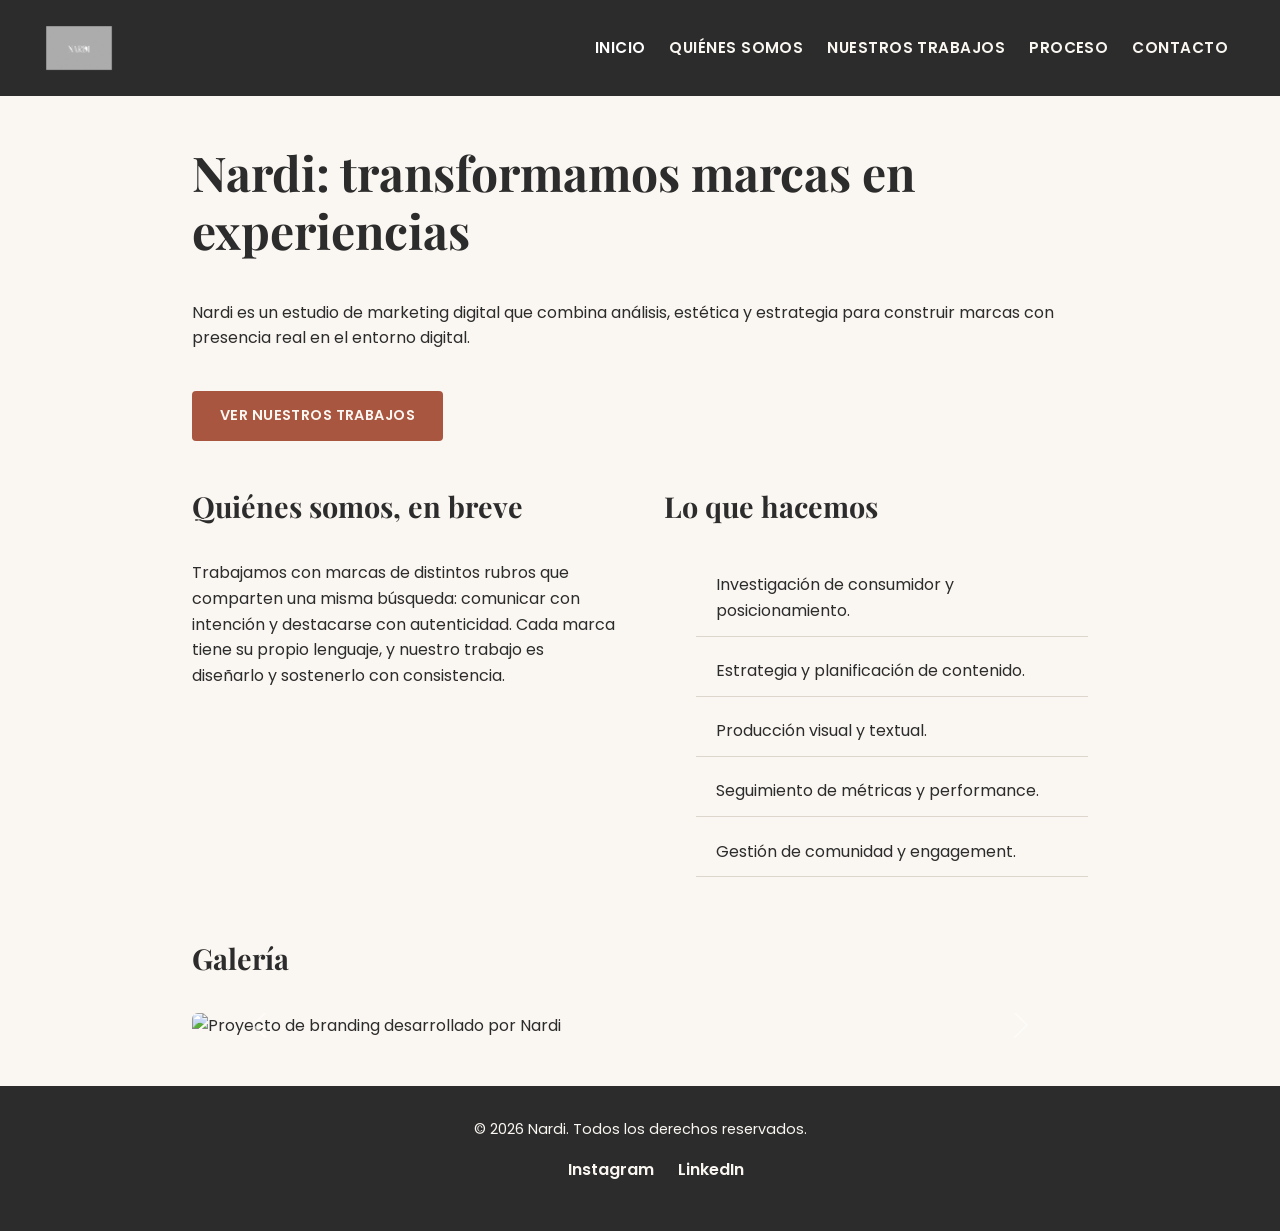
==== commit 3e06f029: "feat: SEO on-page (meta tags, verificacion semantica y contraste de accesibilidad)" ====
--- a/index.html
+++ b/index.html
@@ -3,7 +3,9 @@
 <head>
     <meta charset="UTF-8">
     <meta name="viewport" content="width=device-width, initial-scale=1.0">
-    <title>Nardi | Digital Marketing Agency</title>
+    <title>Nardi | Agencia de Marketing Digital en Buenos Aires</title>
+    <meta name="description" content="Nardi es un estudio de marketing digital en Buenos Aires que combina estrategia, diseño y análisis para construir marcas con presencia real. Conocé nuestros servicios y proyectos.">
+    <meta name="keywords" content="marketing digital, agencia de marketing, branding, estrategia de marca, Buenos Aires, diseño de marca, redes sociales">
     <link rel="preconnect" href="https://fonts.googleapis.com">
     <link rel="preconnect" href="https://fonts.gstatic.com" crossorigin>
     <link href="https://fonts.googleapis.com/css2?family=Playfair+Display:wght@600;700&family=Poppins:wght@300;400;600&display=swap" rel="stylesheet">
--- a/styles/styles.css
+++ b/styles/styles.css
@@ -1,9 +1,9 @@
 .social-link:hover, .social-link:focus, .navbar-nardi .nav-link:hover, .navbar-nardi .nav-link:focus {
-  color: #C1694F;
+  color: #D08E7B;
 }
 
 .social-link:active, .navbar-nardi .nav-link:active {
-  color: #A8563F;
+  color: #CD8772;
 }
 
 * {
@@ -147,7 +147,7 @@
 .btn-nardi {
   display: inline-block;
   align-self: flex-start;
-  background-color: #C1694F;
+  background-color: #A8563F;
   color: #FAF6F1;
   font-size: 0.9rem;
   font-weight: 600;
@@ -159,7 +159,7 @@
   transition: background-color 0.2s ease, transform 0.15s ease;
 }
 .btn-nardi:hover {
-  background-color: #A8563F;
+  background-color: #8B4A34;
   color: #FAF6F1;
   text-decoration: none;
 }
